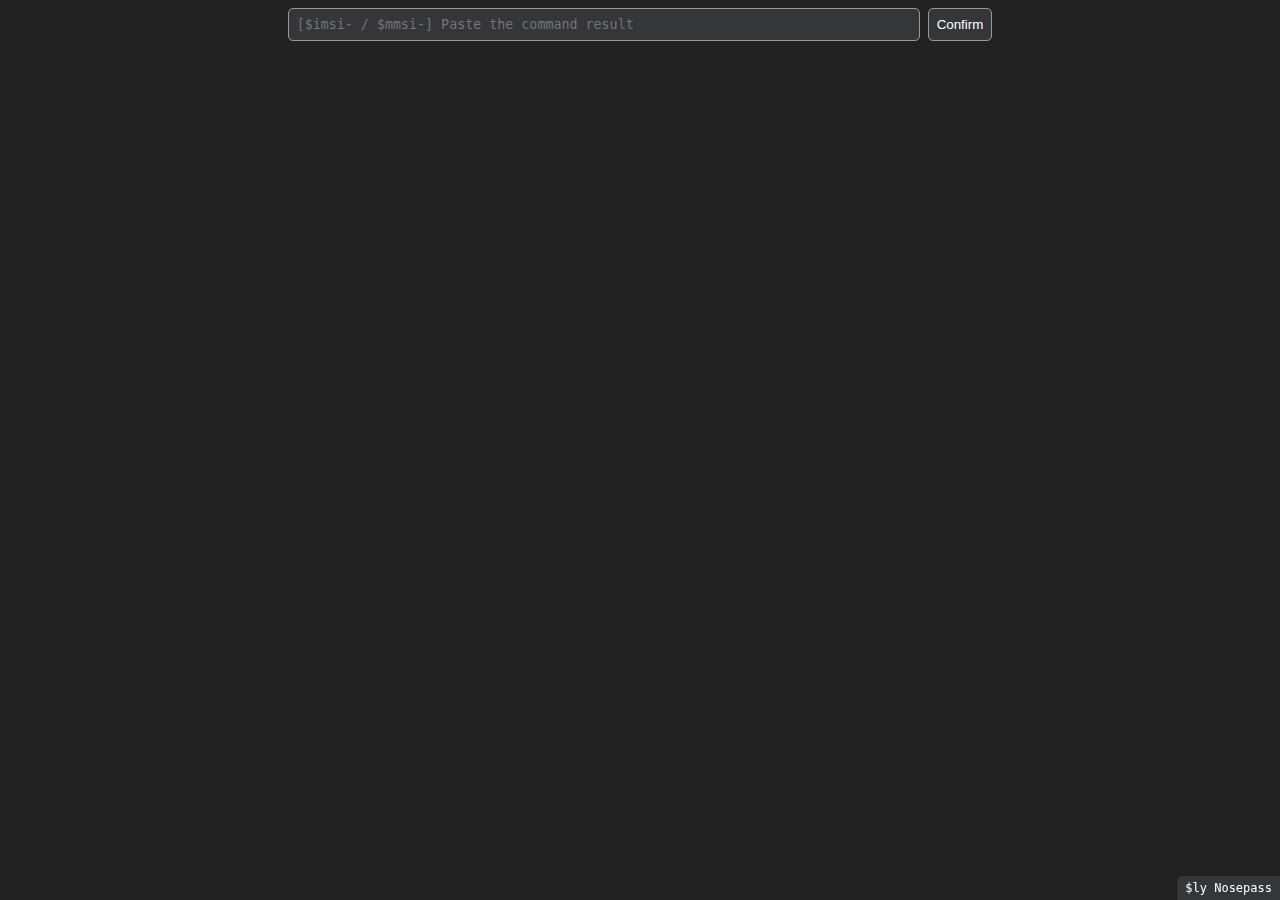
==== index.html @ 72c31ccc "Update index.html" ====
<html lang="en">
    <head>
        <meta charset="UTF-8">
        <meta name="viewport" content="width=device-width, initial-scale=1.0">
        <title>Mudae Image Tool</title>
        <style type="text/css">
            * {
                box-sizing: border-box;
            }
            a {
                color: inherit;
                text-decoration: none;
            }
            ul {
                list-style-type: none;
                margin: 0;
                padding: 0;
            }
            body {
                background:#222;
                color:white;
                font-family: "Arial";
            }
            .admin {
                width: 100%;
                display: flex;
                align-items: center;
                justify-content: center;
                gap: 8px;
                margin-bottom: 16px;
            }
            .admin textarea {
                width:50%;
                background:#343639;
                color:white;
                padding: 8px;
                resize: none;
                font-family: monospace;
                outline: none;
                border: 1px solid #999;
                border-radius: 5px;
                
            }
            .admin textarea:focus {
                outline-offset: 0px;
                border: 1px solid #fff;
            }
            button {
                display:inline-block;
                background:#343639;
                border-radius: 5px;
                padding: 8px;
                border: 1px solid #999;
                color:white;
            }
            .pic-list {
                display: grid;
                grid-template-columns: repeat(auto-fill, minmax(250px, 1fr));
                grid-gap: 5px;
            }
            .pic-list li .pic-content {
                width: 238px;
                background:#2B2D31;
                border-radius: 5px;
                padding: 10px 20px 20px;
                margin: 0 auto;
                border: #999;
            }
            .pic-list li .pic-index {
                margin-bottom: 8px;
                font-weight: 600;
            }
            .pic-list li img {
                width: 100%;
                display: block;
                margin: 0 auto;
            }
            .fixed {
                position: fixed;
                bottom: 0;
                right: 0;
                border-radius: 5px 0 0 0;
                background:#343639;
                padding: 5px 8px;
                font-size: 12px;
                font-family: monospace;
                box-shadow: 0 0 1px #000;
            }
        </style>
    </head>
    <body>
        <div class="admin">
            <textarea id="character_textarea" class="character-textarea" rows="1" placeholder="[$imsi- / $mmsi-] Paste the command result"></textarea>
            <button id="btn" class="btn" type="button">Confirm</button>
        </div>
        <ul id="pic_list" class="pic-list"></ul>
        
        <div class="fixed">$ly Nosepass</div>
        <script type="text/javascript">
            const textarea = document.getElementById("character_textarea");
            const pic_list = document.getElementById("pic_list");
            document.getElementById("btn").addEventListener("click",function(e){
                e.preventDefault();

                var textarea_value = document.getElementById("character_textarea").value.trim();

                textarea.value = "";
                pic_list.innerHTML = "";
                
                var re = new RegExp(/(?= \| | \· | \- |\. ).*(?=https:\/\/)/, "g");
                textarea_value = textarea_value.split(/\r?\n|\r|\n/g)
                    .filter(s => s.match(re))
                    .map(s => {
                        let parts = s.split(re);

                        parts[2] = parts[1];
                        if(parts[1].includes("mudae.net")) {
                            let index_img = parts[1].split("~")[1];
                            parts[1] = index_img.length > 12 ? "https://cdn.imgchest.com/files/" + index_img : "https://i.imgur.com/" + index_img;
                        }

                        return {
                            key: parts[0],
                            pic: parts[1],
                            pic_mudae: parts[2]
                        };
                    });
                textarea_value.sort(function(a, b) {
                    return a.key - b.key;
                });

                for(let index in textarea_value) {
                    if(typeof index=="undefined") continue;
                    let value = textarea_value[index];
                    let li = document.createElement("li");
                    let pic_content = document.createElement("div");
                        pic_content.classList = "pic-content";

                    let pic_index = document.createElement("div");
                        pic_index.classList = "pic-index";
                        pic_index.innerText = value.key;
                    let img = document.createElement("img");
                        img.src = value.pic;
                        img.referrerpolicy = "no-referrer";
                        img.onload = function() {
                            if(e.target.naturalWidth!=225) {
                                this.src = value.pic_mudae;
                            }
                        };

                    li.appendChild(pic_content);
                    pic_content.appendChild(pic_index);
                    pic_content.appendChild(img);
                    pic_list.append(li);
                }
            });
        </script>
    </body>
</html>
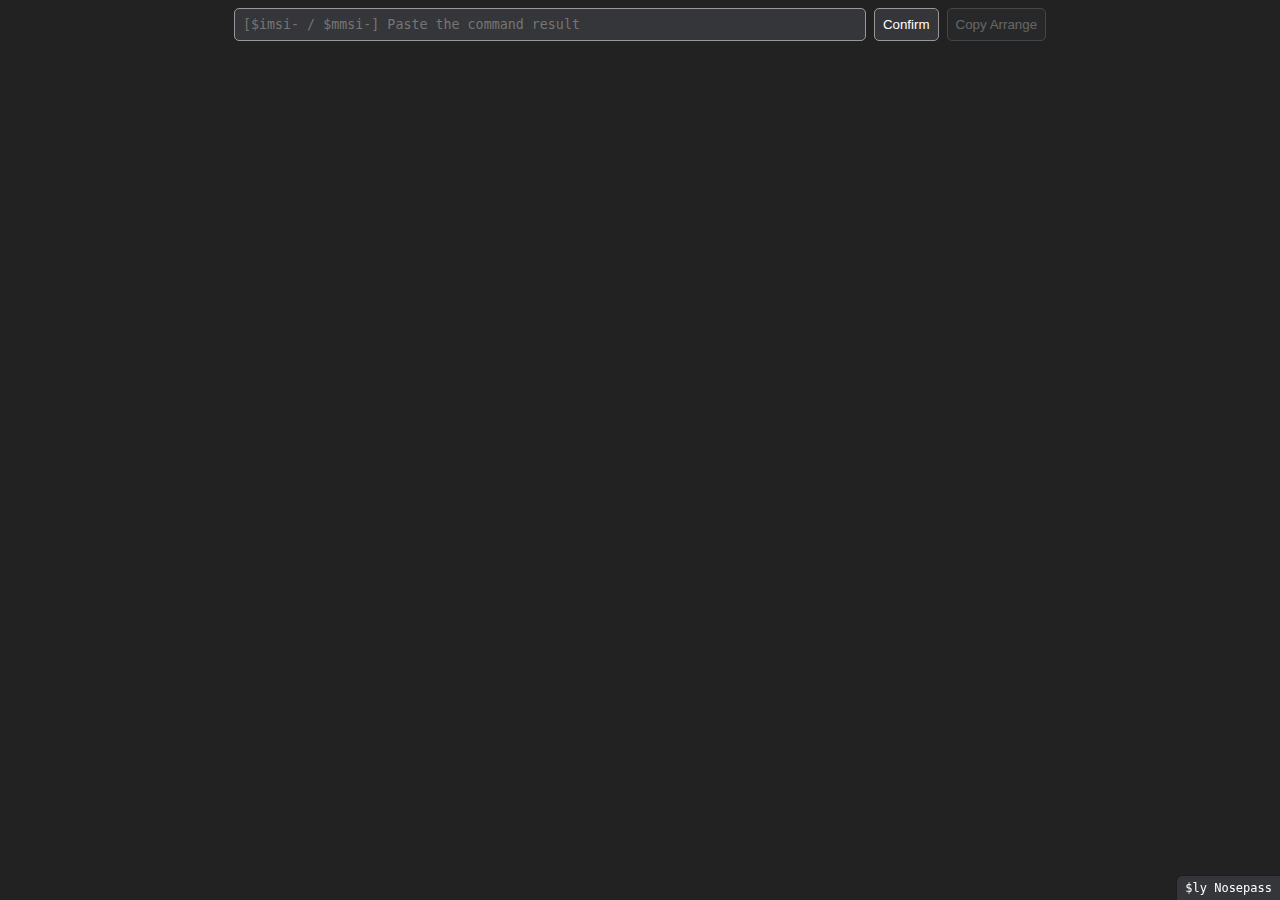
==== commit 71922482: "sortable" ====
--- a/index.html
+++ b/index.html
@@ -1,3 +1,4 @@
+<!DOCTYPE html>
 <html lang="en">
     <head>
         <meta charset="UTF-8">
@@ -53,12 +54,19 @@
                 border: 1px solid #999;
                 color:white;
             }
+            button:active {
+                box-shadow: inset 0 3px 6px #000;
+                background:#222;
+            }
+            button:disabled {
+                opacity: .3;
+            }
             .pic-list {
                 display: grid;
                 grid-template-columns: repeat(auto-fill, minmax(250px, 1fr));
                 grid-gap: 5px;
             }
-            .pic-list li .pic-content {
+            .pic-list li.pic-content {
                 width: 238px;
                 background:#2B2D31;
                 border-radius: 5px;
@@ -66,6 +74,7 @@
                 margin: 0 auto;
                 border: #999;
             }
+            .pic-list li.pic-content.selected {}
             .pic-list li .pic-index {
                 margin-bottom: 8px;
                 font-weight: 600;
@@ -92,22 +101,28 @@
         <div class="admin">
             <textarea id="character_textarea" class="character-textarea" rows="1" placeholder="[$imsi- / $mmsi-] Paste the command result"></textarea>
             <button id="btn" class="btn" type="button">Confirm</button>
+            <button id="arrange" class="btn" type="button" disabled>Copy Arrange</button>
         </div>
         <ul id="pic_list" class="pic-list"></ul>
         
         <div class="fixed">$ly Nosepass</div>
+        
+        <script src="Sortable.min.js"></script>
         <script type="text/javascript">
             const textarea = document.getElementById("character_textarea");
             const pic_list = document.getElementById("pic_list");
+            const arrange = document.getElementById("arrange");
+            
             document.getElementById("btn").addEventListener("click",function(e){
                 e.preventDefault();
+                arrange.setAttribute("disabled", true);
 
-                var textarea_value = document.getElementById("character_textarea").value.trim();
+                let textarea_value = document.getElementById("character_textarea").value.trim();
 
                 textarea.value = "";
                 pic_list.innerHTML = "";
                 
-                var re = new RegExp(/(?= \| | \· | \- |\. ).*(?=https:\/\/)/, "g");
+                let re = new RegExp(/(?= \| | \· | \- |\. ).*(?=https:\/\/)/, "g");
                 textarea_value = textarea_value.split(/\r?\n|\r|\n/g)
                     .filter(s => s.match(re))
                     .map(s => {
@@ -129,30 +144,48 @@
                     return a.key - b.key;
                 });
 
+                let ids = {};
                 for(let index in textarea_value) {
                     if(typeof index=="undefined") continue;
                     let value = textarea_value[index];
+
+                    let dataId = crypto.randomUUID();
+                    ids[dataId] = value.key;
+
                     let li = document.createElement("li");
-                    let pic_content = document.createElement("div");
-                        pic_content.classList = "pic-content";
+                        li.classList = "pic-content";
+                        li.dataset.id = dataId;
 
                     let pic_index = document.createElement("div");
                         pic_index.classList = "pic-index";
                         pic_index.innerText = value.key;
                     let img = document.createElement("img");
-                        img.src = value.pic;
-                        img.referrerpolicy = "no-referrer";
-                        img.onload = function() {
-                            if(e.target.naturalWidth!=225) {
-                                this.src = value.pic_mudae;
+
+                    li.appendChild(pic_index);
+                    li.appendChild(img);
+                    pic_list.append(li);
+
+                    img.src = value.pic;
+                    img.setAttribute("referrerpolicy", "no-referrer");
+                    img.onload = function() {
+                        this.onload = null;
+                        if(this.width!=225) this.src = value.pic_mudae;
+                    };
+                }
+                new Sortable(pic_list, {
+                    animation: 150,
+                    ghostClass: 'selected',
+                    onEnd: function() {
+                        arrange.removeAttribute("disabled");
+                        arrange.addEventListener("click", function() {
+                            let arrangeText = [];
+                            for(const child of pic_list.children) {
+                                arrangeText.push(ids[child.dataset.id]);
                             }
-                        };
-
-                    li.appendChild(pic_content);
-                    pic_content.appendChild(pic_index);
-                    pic_content.appendChild(img);
-                    pic_list.append(li);
-                }
+                            navigator.clipboard.writeText(arrangeText.join(" > "));
+                        })
+                    }
+                });
             });
         </script>
     </body>
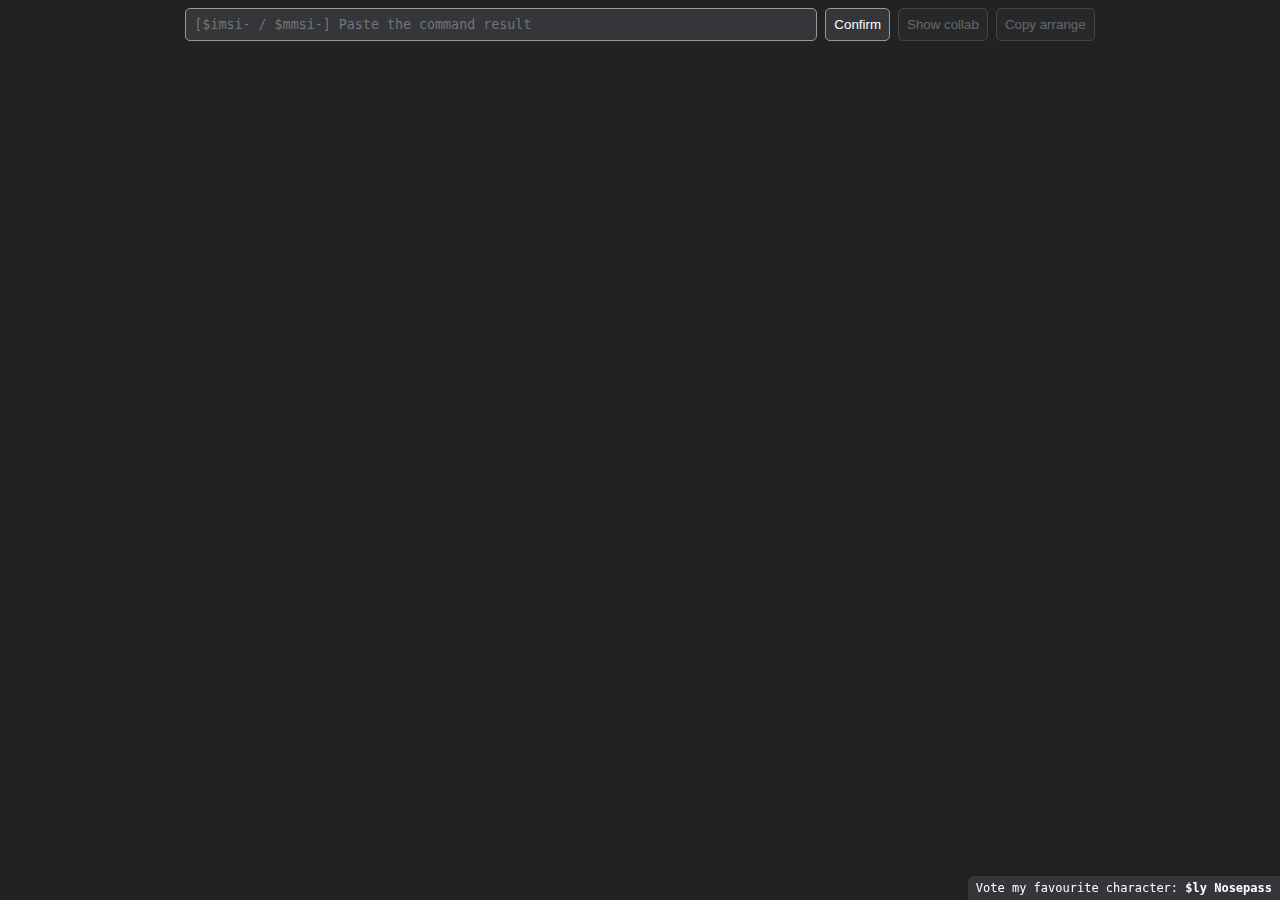
==== commit fd7ffdc8: "collab" ====
--- a/index.html
+++ b/index.html
@@ -46,7 +46,7 @@
                 outline-offset: 0px;
                 border: 1px solid #fff;
             }
-            button {
+            .button {
                 display:inline-block;
                 background:#343639;
                 border-radius: 5px;
@@ -54,12 +54,22 @@
                 border: 1px solid #999;
                 color:white;
             }
-            button:active {
+            .button:active {
                 box-shadow: inset 0 3px 6px #000;
                 background:#222;
             }
-            button:disabled {
+            .button:disabled {
                 opacity: .3;
+            }
+            .collab {
+                margin-bottom: 16px;
+            }
+            .collab canvas {
+                display: block;
+                max-width: 100%;
+                max-height: 800px;
+                height: auto;
+                margin: 0 auto;
             }
             .pic-list {
                 display: grid;
@@ -95,26 +105,61 @@
                 font-family: monospace;
                 box-shadow: 0 0 1px #000;
             }
+            .alert {
+                position: fixed;
+                background: #256425;
+                border: 1px solid #0006;
+                border-radius: 5px 0 0 5px;
+                right: 0;
+                top: 50px;
+                padding: 15px 50px;
+                transition: all .3s linear;
+                transform: translateX(100%);
+            }
+            .alert.active {
+                transform: translateX(0);
+            }
+            .fixed {
+                position: fixed;
+                bottom: 0;
+                right: 0;
+                border-radius: 5px 0 0 0;
+                background:#343639;
+                padding: 5px 8px;
+                font-size: 12px;
+                font-family: monospace;
+                box-shadow: 0 0 1px #000;
+            }
+            .fixed strong {
+                white-space: nowrap;
+            }
         </style>
     </head>
     <body>
         <div class="admin">
             <textarea id="character_textarea" class="character-textarea" rows="1" placeholder="[$imsi- / $mmsi-] Paste the command result"></textarea>
-            <button id="btn" class="btn" type="button">Confirm</button>
-            <button id="arrange" class="btn" type="button" disabled>Copy Arrange</button>
+            <button id="btn" class="button" type="button">Confirm</button>
+            <button id="collab_btn" class="button" type="button" disabled>Show collab</button>
+            <button id="arrange" class="button" type="button" disabled>Copy arrange</button>
         </div>
+        <div id="collab" class="collab" style="display: none;">asfas</div>
         <ul id="pic_list" class="pic-list"></ul>
         
-        <div class="fixed">$ly Nosepass</div>
+        <div id="alert" class="alert"></div>
+        <div class="fixed">Vote my favourite character: <strong>$ly Nosepass</strong></div>
         
         <script src="Sortable.min.js"></script>
         <script type="text/javascript">
             const textarea = document.getElementById("character_textarea");
             const pic_list = document.getElementById("pic_list");
             const arrange = document.getElementById("arrange");
+            const collab_btn = document.getElementById("collab_btn");
+            const collab = document.getElementById("collab");
+            const alert = document.getElementById("alert");
             
             document.getElementById("btn").addEventListener("click",function(e){
                 e.preventDefault();
+                collab_btn.removeAttribute("disabled");
                 arrange.setAttribute("disabled", true);
 
                 let textarea_value = document.getElementById("character_textarea").value.trim();
@@ -128,6 +173,7 @@
                     .map(s => {
                         let parts = s.split(re);
 
+                        parts[1] = parts[1].replaceAll("<", "").replaceAll(">", "").replaceAll("*", "");
                         parts[2] = parts[1];
                         if(parts[1].includes("mudae.net")) {
                             let index_img = parts[1].split("~")[1];
@@ -144,6 +190,7 @@
                     return a.key - b.key;
                 });
 
+                let proms = [];
                 let ids = {};
                 for(let index in textarea_value) {
                     if(typeof index=="undefined") continue;
@@ -167,11 +214,25 @@
 
                     img.src = value.pic;
                     img.setAttribute("referrerpolicy", "no-referrer");
-                    img.onload = function() {
-                        this.onload = null;
-                        if(this.width!=225) this.src = value.pic_mudae;
-                    };
+                    proms.push(new Promise(resolve => {
+                        img.onload = function() {
+                            if(this.naturalWidth!=225) {
+                                this.src = value.pic_mudae;
+                                this.onload = function() {
+                                    resolve(2);
+                                };
+                            } else {
+                                this.onload = null;
+                                resolve(1);
+                            }
+                        }
+                    }));
                 }
+                Promise.all(proms).then(data=>{
+                    console.log("fdshd");
+                    collabCreate();
+                })
+
                 new Sortable(pic_list, {
                     animation: 150,
                     ghostClass: 'selected',
@@ -183,10 +244,61 @@
                                 arrangeText.push(ids[child.dataset.id]);
                             }
                             navigator.clipboard.writeText(arrangeText.join(" > "));
-                        })
+
+                            alert.innerHTML = "<strong>arrange</strong> copied!";
+                            alert.classList.add("active");
+                            setTimeout(function(){
+                                alert.classList.remove("active");
+                            },2500) 
+                        });
                     }
                 });
             });
+
+            collab_btn.addEventListener("click", function() {
+                if(collab.style.display=="none") {
+                    collab_status(1);
+                } else {
+                    collab_status(0);
+                }
+            });
+
+            function collab_status(status) {
+                if(status) {
+                    collab_btn.innerText = "Hide collab";
+                    collab.style.display = "";
+                } else {
+                    collab_btn.innerText = "Show collab";
+                    collab.style.display = "none";
+                }
+            }
+
+            function collabCreate() {
+                collab.innerText = "";
+                console.log("dfhdf");
+                const images = pic_list.querySelectorAll("img");
+                const canvas = document.createElement("canvas");
+                const ctx = canvas.getContext("2d");
+                const imgWidth = 225;
+                const imgHeight = 350;
+                const maxCol = 12;
+                
+                let col = images.length<maxCol ? images.length : maxCol;
+                let row = Math.ceil(images.length/col);
+                canvas.width = imgWidth*col;
+                canvas.height = imgHeight*row;
+
+                let i = 0;
+                for(let i=0;i<images.length;i++) {
+                    console.log(images[i]);
+                    let x = i%col*imgWidth;
+                    let y = Math.floor(i/col)*imgHeight;
+                    console.log([x, y]);
+                    ctx.drawImage(images[i], x, y, imgWidth, imgHeight);
+                }
+
+                collab.appendChild(canvas);
+            }
         </script>
     </body>
 </html>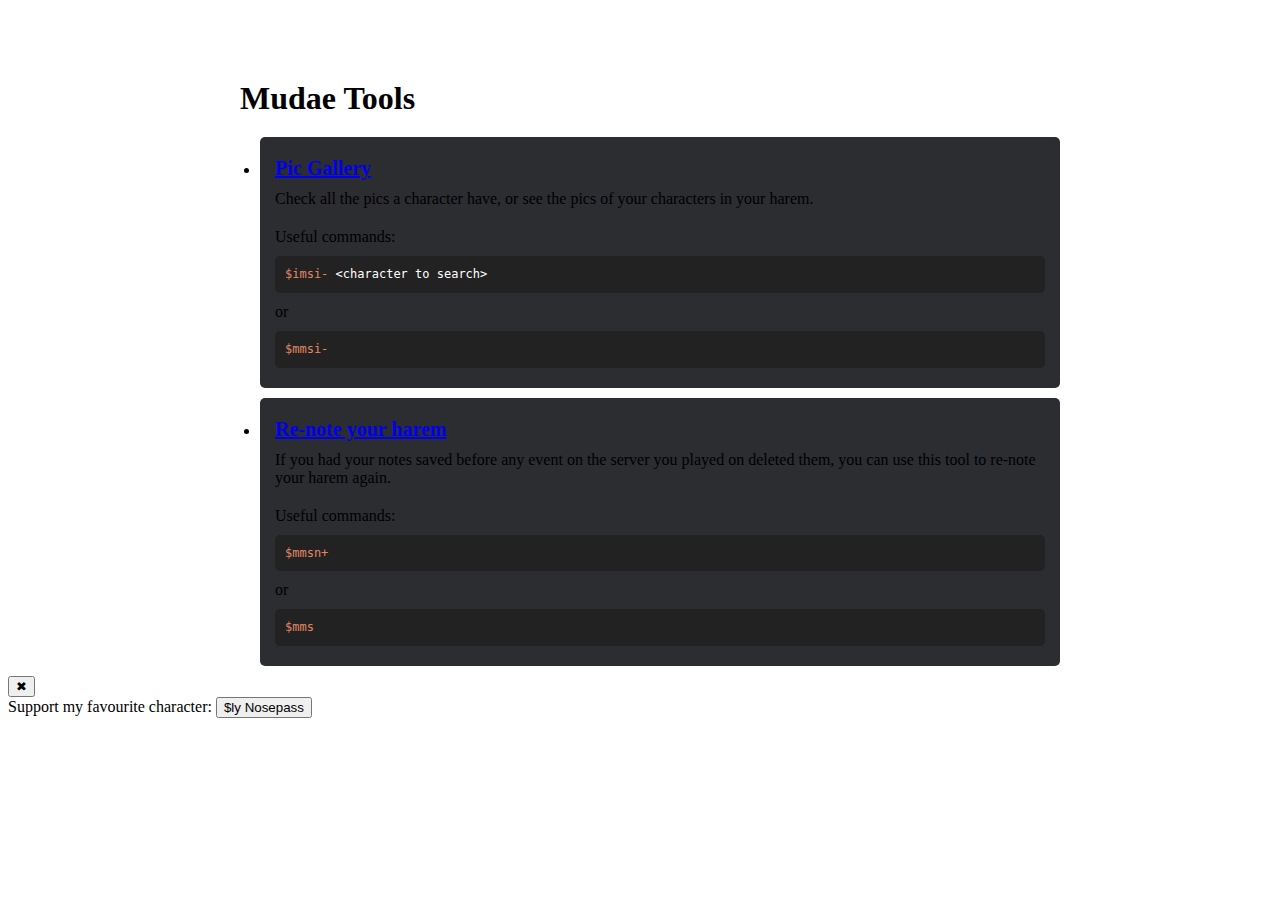
==== commit 51c1b59e: "index" ====
--- a/index.html
+++ b/index.html
@@ -2,303 +2,93 @@
 <html lang="en">
     <head>
         <meta charset="UTF-8">
+        <meta name="robots" content="noindex, nofollow">
         <meta name="viewport" content="width=device-width, initial-scale=1.0">
-        <title>Mudae Image Tool</title>
+        <title>MerúM Mudae Tools</title>
+        <link rel="stylesheet" href="style.css">
         <style type="text/css">
-            * {
-                box-sizing: border-box;
-            }
-            a {
-                color: inherit;
-                text-decoration: none;
+            h1 {
+                max-width: 800px;
+                margin: 80px auto 20px;
+                padding: 0 15px;
             }
             ul {
-                list-style-type: none;
-                margin: 0;
-                padding: 0;
+                max-width: 800px;
+                margin: 0 auto;
             }
-            body {
-                background:#222;
-                color:white;
-                font-family: "Arial";
+            ul .tool {
+                background: #2B2D31;
+                border-radius: 5px;
+                padding: 20px 15px 10px;
+                margin: 10px auto;
             }
-            .admin {
-                width: 100%;
-                display: flex;
-                align-items: center;
-                justify-content: center;
-                gap: 8px;
-                margin-bottom: 16px;
+            ul .tool a {
+                font-size: 20px;
+                font-weight: 600;
+                text-decoration: underline;
             }
-            .admin textarea {
-                width:50%;
-                background:#343639;
-                color:white;
-                padding: 8px;
-                resize: none;
-                font-family: monospace;
-                outline: none;
-                border: 1px solid #999;
+            ul .tool .description {
+                margin: 10px 0 20px;
+            }
+            ul .tool .code {
+                background: #222;
+                margin: 10px 0;
+                padding: 10px;
                 border-radius: 5px;
                 
+                display: block;
+                line-height: 1.4;
+                font-family: monospace;
+                font-size: 12px;
+                color: #e28764;
             }
-            .admin textarea:focus {
-                outline-offset: 0px;
-                border: 1px solid #fff;
+            .code .empty {
+                color: white;
             }
-            .button {
-                display:inline-block;
-                background:#343639;
-                border-radius: 5px;
-                padding: 8px;
-                border: 1px solid #999;
-                color:white;
+            .code .command {
+                color: #ca5479;
             }
-            .button:active {
-                box-shadow: inset 0 3px 6px #000;
-                background:#222;
+            .code .separator {
+                color: #79c59f;
             }
-            .button:disabled {
-                opacity: .3;
-            }
-            .collab {
-                margin-bottom: 16px;
-            }
-            .collab canvas {
-                display: block;
-                max-width: 100%;
-                max-height: 800px;
-                height: auto;
-                margin: 0 auto;
-            }
-            .pic-list {
-                display: grid;
-                grid-template-columns: repeat(auto-fill, minmax(250px, 1fr));
-                grid-gap: 5px;
-            }
-            .pic-list li.pic-content {
-                width: 238px;
-                background:#2B2D31;
-                border-radius: 5px;
-                padding: 10px 20px 20px;
-                margin: 0 auto;
-                border: #999;
-            }
-            .pic-list li.pic-content.selected {}
-            .pic-list li .pic-index {
-                margin-bottom: 8px;
-                font-weight: 600;
-            }
-            .pic-list li img {
-                width: 100%;
-                display: block;
-                margin: 0 auto;
-            }
-            .fixed {
-                position: fixed;
-                bottom: 0;
-                right: 0;
-                border-radius: 5px 0 0 0;
-                background:#343639;
-                padding: 5px 8px;
-                font-size: 12px;
-                font-family: monospace;
-                box-shadow: 0 0 1px #000;
-            }
-            .alert {
-                position: fixed;
-                background: #256425;
-                border: 1px solid #0006;
-                border-radius: 5px 0 0 5px;
-                right: 0;
-                top: 50px;
-                padding: 15px 50px;
-                transition: all .3s linear;
-                transform: translateX(100%);
-            }
-            .alert.active {
-                transform: translateX(0);
-            }
-            .fixed {
-                position: fixed;
-                bottom: 0;
-                right: 0;
-                border-radius: 5px 0 0 0;
-                background:#343639;
-                padding: 5px 8px;
-                font-size: 12px;
-                font-family: monospace;
-                box-shadow: 0 0 1px #000;
-            }
-            .fixed strong {
-                white-space: nowrap;
+            .code .important {
+                color: #93b6eb;
             }
         </style>
     </head>
     <body>
-        <div class="admin">
-            <textarea id="character_textarea" class="character-textarea" rows="1" placeholder="[$imsi- / $mmsi-] Paste the command result"></textarea>
-            <button id="btn" class="button" type="button">Confirm</button>
-            <button id="collab_btn" class="button" type="button" disabled>Show collab</button>
-            <button id="arrange" class="button" type="button" disabled>Copy arrange</button>
+
+        <h1>Mudae Tools</h1>
+        <ul>
+            <li class="tool">
+                <a href="gallery.html">Pic Gallery</a>
+
+                <div class="description">Check all the pics a character have, or see the pics of your characters in your harem.</div>
+
+                <div>Useful commands:</div>
+                <div class="code">$imsi- <span class="empty">&lt;character to search&gt;</span></div>
+                <div>or</div>
+                <div class="code">$mmsi-</div>
+            </li>
+            
+            <li class="tool">
+                <a href="notes.html">Re-note your harem</a>
+
+                <div class="description">If you had your notes saved before any event on the server you played on deleted them, you can use this tool to re-note your harem again.</div>
+
+                <div>Useful commands:</div>
+                <div class="code">$mmsn+</div>
+                <div>or</div>
+                <div class="code">$mms</div>
+            </li>
+        </ul>
+        
+        <div id="alert" class="alert">
+            <button id="alert_close" class="alert-close" type="button">✖</button>
+            <div id="alert_content"></div>
         </div>
-        <div id="collab" class="collab" style="display: none;">asfas</div>
-        <ul id="pic_list" class="pic-list"></ul>
+        <div class="fixed">Support my favourite character: <button id="vote_my_fave" class="button" type="button">$ly Nosepass</button></div>
         
-        <div id="alert" class="alert"></div>
-        <div class="fixed">Vote my favourite character: <strong>$ly Nosepass</strong></div>
-        
-        <script src="Sortable.min.js"></script>
-        <script type="text/javascript">
-            const textarea = document.getElementById("character_textarea");
-            const pic_list = document.getElementById("pic_list");
-            const arrange = document.getElementById("arrange");
-            const collab_btn = document.getElementById("collab_btn");
-            const collab = document.getElementById("collab");
-            const alert = document.getElementById("alert");
-            
-            document.getElementById("btn").addEventListener("click",function(e){
-                e.preventDefault();
-                collab_btn.removeAttribute("disabled");
-                arrange.setAttribute("disabled", true);
-
-                let textarea_value = document.getElementById("character_textarea").value.trim();
-
-                textarea.value = "";
-                pic_list.innerHTML = "";
-                
-                let re = new RegExp(/(?= \| | \· | \- |\. ).*(?=https:\/\/)/, "g");
-                textarea_value = textarea_value.split(/\r?\n|\r|\n/g)
-                    .filter(s => s.match(re))
-                    .map(s => {
-                        let parts = s.split(re);
-
-                        parts[1] = parts[1].replaceAll("<", "").replaceAll(">", "").replaceAll("*", "");
-                        parts[2] = parts[1];
-                        if(parts[1].includes("mudae.net")) {
-                            let index_img = parts[1].split("~")[1];
-                            parts[1] = index_img.length > 12 ? "https://cdn.imgchest.com/files/" + index_img : "https://i.imgur.com/" + index_img;
-                        }
-
-                        return {
-                            key: parts[0],
-                            pic: parts[1],
-                            pic_mudae: parts[2]
-                        };
-                    });
-                textarea_value.sort(function(a, b) {
-                    return a.key - b.key;
-                });
-
-                let proms = [];
-                let ids = {};
-                for(let index in textarea_value) {
-                    if(typeof index=="undefined") continue;
-                    let value = textarea_value[index];
-
-                    let dataId = crypto.randomUUID();
-                    ids[dataId] = value.key;
-
-                    let li = document.createElement("li");
-                        li.classList = "pic-content";
-                        li.dataset.id = dataId;
-
-                    let pic_index = document.createElement("div");
-                        pic_index.classList = "pic-index";
-                        pic_index.innerText = value.key;
-                    let img = document.createElement("img");
-
-                    li.appendChild(pic_index);
-                    li.appendChild(img);
-                    pic_list.append(li);
-
-                    img.src = value.pic;
-                    img.setAttribute("referrerpolicy", "no-referrer");
-                    proms.push(new Promise(resolve => {
-                        img.onload = function() {
-                            if(this.naturalWidth!=225) {
-                                this.src = value.pic_mudae;
-                                this.onload = function() {
-                                    resolve(2);
-                                };
-                            } else {
-                                this.onload = null;
-                                resolve(1);
-                            }
-                        }
-                    }));
-                }
-                Promise.all(proms).then(data=>{
-                    console.log("fdshd");
-                    collabCreate();
-                })
-
-                new Sortable(pic_list, {
-                    animation: 150,
-                    ghostClass: 'selected',
-                    onEnd: function() {
-                        arrange.removeAttribute("disabled");
-                        arrange.addEventListener("click", function() {
-                            let arrangeText = [];
-                            for(const child of pic_list.children) {
-                                arrangeText.push(ids[child.dataset.id]);
-                            }
-                            navigator.clipboard.writeText(arrangeText.join(" > "));
-
-                            alert.innerHTML = "<strong>arrange</strong> copied!";
-                            alert.classList.add("active");
-                            setTimeout(function(){
-                                alert.classList.remove("active");
-                            },2500) 
-                        });
-                    }
-                });
-            });
-
-            collab_btn.addEventListener("click", function() {
-                if(collab.style.display=="none") {
-                    collab_status(1);
-                } else {
-                    collab_status(0);
-                }
-            });
-
-            function collab_status(status) {
-                if(status) {
-                    collab_btn.innerText = "Hide collab";
-                    collab.style.display = "";
-                } else {
-                    collab_btn.innerText = "Show collab";
-                    collab.style.display = "none";
-                }
-            }
-
-            function collabCreate() {
-                collab.innerText = "";
-                console.log("dfhdf");
-                const images = pic_list.querySelectorAll("img");
-                const canvas = document.createElement("canvas");
-                const ctx = canvas.getContext("2d");
-                const imgWidth = 225;
-                const imgHeight = 350;
-                const maxCol = 12;
-                
-                let col = images.length<maxCol ? images.length : maxCol;
-                let row = Math.ceil(images.length/col);
-                canvas.width = imgWidth*col;
-                canvas.height = imgHeight*row;
-
-                let i = 0;
-                for(let i=0;i<images.length;i++) {
-                    console.log(images[i]);
-                    let x = i%col*imgWidth;
-                    let y = Math.floor(i/col)*imgHeight;
-                    console.log([x, y]);
-                    ctx.drawImage(images[i], x, y, imgWidth, imgHeight);
-                }
-
-                collab.appendChild(canvas);
-            }
-        </script>
+        <script src="general.js"></script>
     </body>
 </html>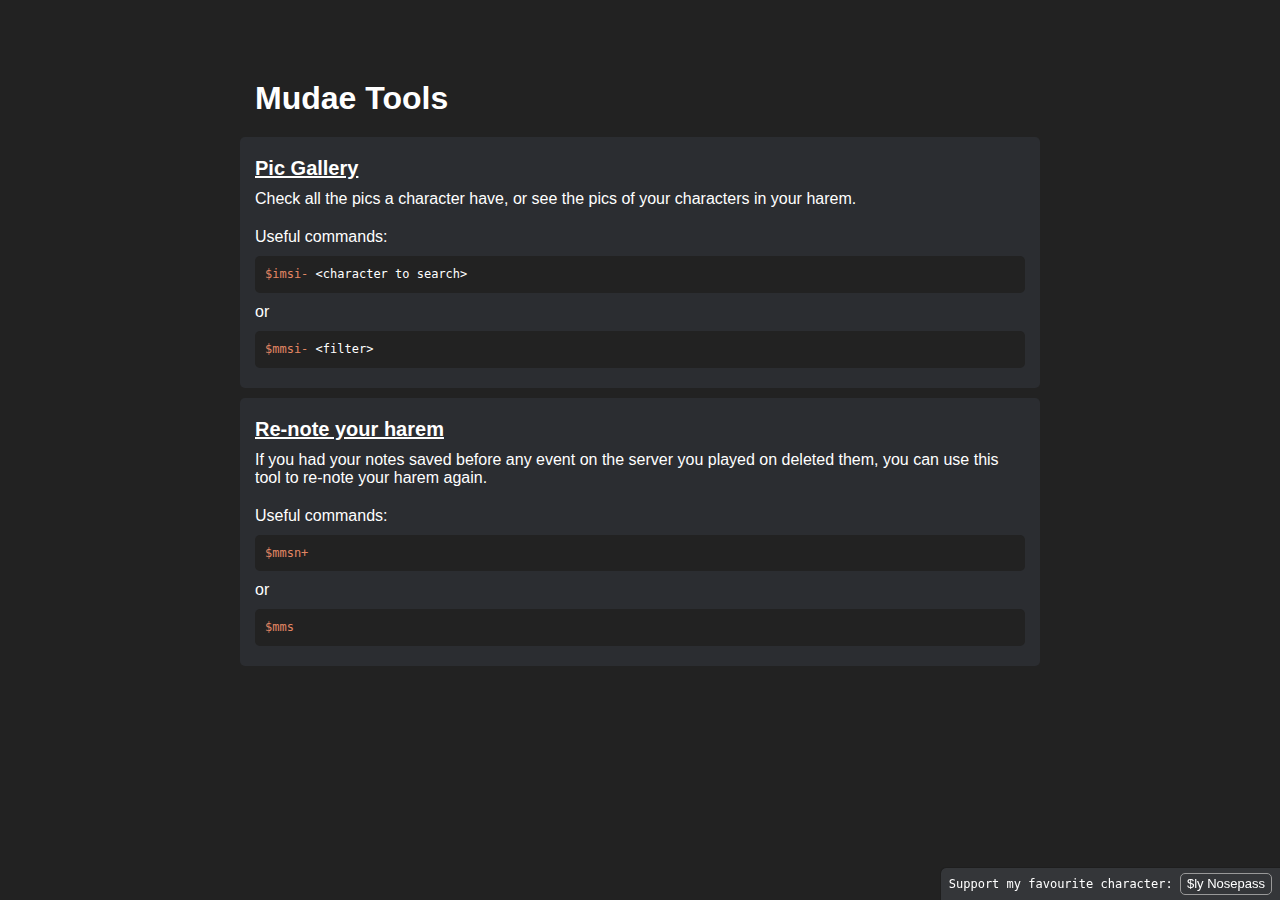
==== commit 217c8736: "Being sure that people don't get 3874564 messages" ====
--- a/index.html
+++ b/index.html
@@ -68,7 +68,7 @@
                 <div>Useful commands:</div>
                 <div class="code">$imsi- <span class="empty">&lt;character to search&gt;</span></div>
                 <div>or</div>
-                <div class="code">$mmsi-</div>
+                <div class="code">$mmsi- <span class="empty">&lt;filter&gt;</span></div>
             </li>
             
             <li class="tool">
--- a/style.css
+++ b/style.css
@@ -0,0 +1,172 @@
+
+* {
+    box-sizing: border-box;
+}
+a {
+    color: inherit;
+    text-decoration: none;
+}
+ul {
+    list-style-type: none;
+    margin: 0;
+    padding: 0;
+}
+body {
+    background:#222;
+    color:white;
+    font-family: "Arial";
+    margin-bottom: 50px;
+}
+.admin {
+    width: 100%;
+    display: flex;
+    align-items: center;
+    justify-content: center;
+    gap: 8px;
+    margin-bottom: 16px;
+}
+.admin textarea {
+    width:50%;
+    background:#343639;
+    color:white;
+    padding: 8px;
+    resize: none;
+    font-family: monospace;
+    outline: none;
+    border: 1px solid #999;
+    border-radius: 5px;
+    line-height: 14px;
+    height: 32px;
+}
+.admin textarea:focus {
+    outline-offset: 0px;
+    border: 1px solid #fff;
+}
+button {
+    border: none;
+    background: none;
+    color: inherit;
+    cursor: pointer;
+}
+.button {
+    display:inline-block;
+    background:#343639;
+    border-radius: 5px;
+    padding: 8px;
+    border: 1px solid #999;
+    color:white;
+    position: relative;
+    font-size: 13px;
+    line-height: 14px;
+    min-height: 32px;
+}
+.button:active {
+    box-shadow: inset 0 3px 6px #000;
+    background:#222;
+}
+.button:disabled {
+    opacity: .3;
+}
+.button-label input {
+    display: none;
+}
+.button-label .button {
+    width: 100%;
+    text-align: center;
+}
+input[type=checkbox]:checked + .button {
+    box-shadow: inset 0 3px 6px #000;
+    background:#222;
+}
+.button.active:after,
+input[type=checkbox]:checked + .button:after {
+    content: "✓";
+    position: absolute;
+    top: -8px;
+    right: -5px;
+    font-weight: 600;
+    color: #00ff00;
+    font-size: 15px;
+}
+.alert {
+    position: fixed;
+    background: #256425;
+    border: 1px solid #0006;
+    border-radius: 5px 0 0 5px;
+    right: 0;
+    top: 50px;
+    padding: 15px 50px;
+    transition: all .3s linear;
+    transform: translateX(100%);
+    opacity: 0;
+    z-index: 1;
+    pointer-events: none;
+}
+.alert.active {
+    transform: translateX(0);
+    opacity: 1;
+    pointer-events: all;
+}
+.alert .alert-close {
+    position: absolute;
+    top: 0;
+    right: 0;
+    width: 40px;
+    height: 40px;
+    text-align: center;
+    line-height: 40px;
+    font-size: 16px;
+}
+.fixed {
+    position: fixed;
+    bottom: 0;
+    right: 0;
+    border-radius: 5px 0 0 0;
+    background:#343639;
+    padding: 5px 8px;
+    font-size: 12px;
+    font-family: monospace;
+    box-shadow: 0 0 1px #000;
+}
+.fixed strong {
+    white-space: nowrap;
+}
+.fixed .button {
+    padding: 3px 6px;
+    min-height: auto;
+}
+@media (max-width: 768px) {
+    .admin {
+        flex-wrap: wrap;
+    }
+    .admin textarea {
+        width:100%;
+        padding: 6px;
+        font-size: 12px;
+    }
+    .button {
+        padding: 6px;
+        font-size: 12px;
+        min-height: 28px;
+    }
+    .button-label {
+        font-size: 12px;
+    }
+    .admin .button,
+    .admin .button-label {
+        flex: 1 0 0;
+    }
+    .fixed {
+        width: 100%;
+        border-radius: 0;
+        text-align: center;
+    }
+    .alert {
+        top: auto;
+        bottom: 0;
+        transform: translateY(100%);
+        border-radius: 0;
+        text-align: center;
+        width: 100%;
+    }
+}